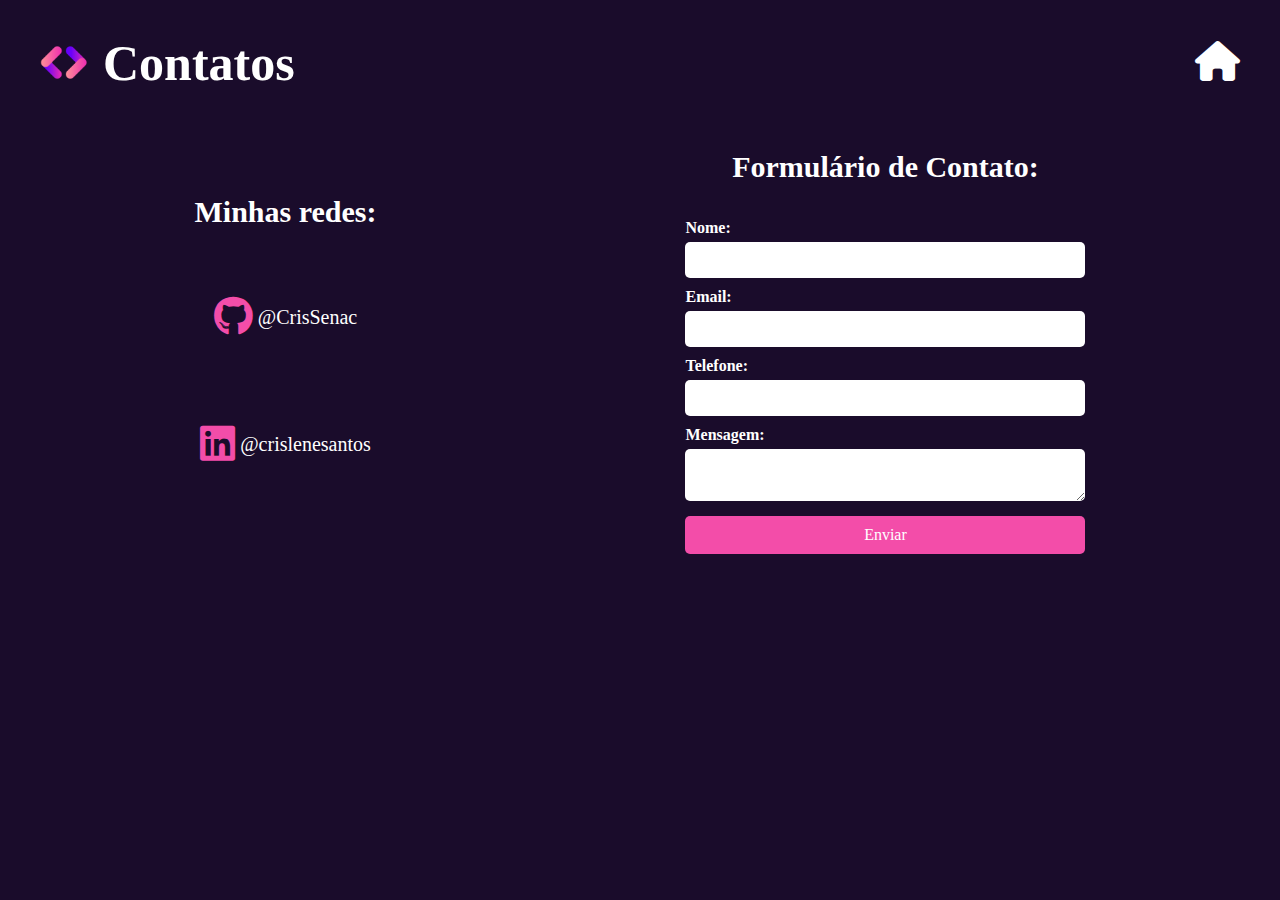
==== contatos.html @ e1045071 "Meu portfolio" ====
<!DOCTYPE html>
<html lang="pt-BR">
<head>
    <meta charset="UTF-8">
    <meta name="viewport" content="width=device-width, initial-scale=1.0">
    <title>Contatos</title>
    <link rel="stylesheet" href="style.css">
    <link href="https://cdnjs.cloudflare.com/ajax/libs/font-awesome/6.0.0-beta3/css/all.min.css" rel="stylesheet" />
</head>
<body>
    <header class="header-principal">
        <div class="title-header">
            <img src="./images/logo.png" alt="Logo"/>
            <h1>Contatos</h1>
        </div>
        <a href="/index.html" class="link-icon">
            <i class="fa-solid fa-house"></i>
        </a>
    </header>
    <main class="main-contatos">
        <div class="div1-contatos">
            <h2>Minhas redes:</h2>
            <div class="icon-contatos">
                <a href="https://github.com/ProfaIngrid" target="_blank">
                    <span class="icon-contatos">
                        <i class="fa-brands fa-github"></i>
                    </span>
                    @CrisSenac
                </a>
            </div>
            <div class="icon-contatos">
                <a href="https://www.linkedin.com/in/crislene-santos-a837891b0/" target="_blank">
                    <span class="icon-contatos">
                        <i class="fa-brands fa-linkedin"></i>
                    </span>
                    @crislenesantos
                </a>
            </div>
        </div>
        <div class="div2-contatos">
            <h2>Formulário de Contato:</h2>
            <form>
                <div class="input-grupo">
                    <label>Nome:</label>
                    <input type="text">
                </div>
                <div class="input-grupo">
                    <label>Email:</label>
                    <input type="email">
                </div>
                <div class="input-grupo">
                    <label>Telefone:</label>
                    <input type="tel"/>
                </div>
                <div class="input-grupo">
                    <label>Mensagem:</label>
                    <textarea></textarea>
                </div>
                <button class="envia-form">Enviar</button>
            </form>
        </div>
    </main>
</body>
</html>
---- style.css ----
/*padronização para TODOS os elementos*/
* {
    color: #ffffff; /*cor da letra(fonte)*/
    font-family: 'Segoe UI', 'Roboto';
}

/*estilizando o body*/
body {
    background-color: #1a0c2b; /*cor de fundo*/
    min-height: 100vh;
    margin: 0;
    display: flex;
    flex-direction: column;
    padding: 0 40px;
}

.body-home {
    justify-content: center;
}

.titulo-principal {
    font-size: 100px;
}

.titulo-principal span{
    color: #F34DA9;
}

.container-home {
    display: flex; /*permite movimentar os elementos*/
    align-items: center; /*centraliza verticalmente*/
    justify-content: space-between;
}

.container-home img {
    width: 20%; /*largura*/
    height: 20%; /*altura*/
}

.titulo-secundario{
    font-size: 35px;
}

.menu{
    margin-top: 50px;
}

.menu a{
    text-decoration: none;
    font-size: 25px;
    border-left: #F34DA9 3px solid;
    padding: 0 15px;
}

.menu a:first-child{
    border: none;
    padding-left: 0;
}

.header-principal{
    display: flex;
    justify-content: space-between;
    align-items: center;
}

.title-header{
    display: flex;
    align-items: center;
}

.title-header img {
    width: 10%;
    height: 30%;
    margin-right: 15px;
}

.title-header h1 {
    font-size: 50px;
}

p {
    font-size: 19px;
    text-align: justify;
}

.main-info {
    margin: 0 70px;
}

.link-icon{
    font-size: 40px;
}

.link-icon i:hover{
    color: #F34DA9;
}

.card-projeto {
    background-color: #a013dd21;
    border: 4px  #9F13DD solid;
    padding: 0 15px;
    border-radius: 10px;
    width: 25%;
}

.card-projeto h3 {
    border-bottom: 1px  #F34DA9 solid;
    padding: 20px 0;
    margin: 0px;
    text-align: center;
    font-size: 30px;
}

.main-projeto {
    display: flex;
    justify-content: space-between;
}
.main-habilidade{
    display: flex;
    justify-content: space-around;
}
.div-habilidades{
    width: 18%;
    display: flex;
    flex-direction: column;
    align-items: center;
}
.div-habilidades img{
    width: 50%;
}
.main-contatos{
    display: flex;
    justify-content: space-around;
}

.div1-contatos {
    display: flex;
    flex-direction: column;
    justify-content: center;
    align-items: center;
}

.div1-contatos h2{
    font-size: 30px;
}

.div1-contatos a{
    font-size: 20px;
    text-decoration: none;
    display: flex;
    align-items: center;
}

.div1-contatos a:hover{
    color: #F34DA9;
}

.icon-contatos, .fa-brands, .fab{
    font-size: 40px;
    color: #F34DA9;
    margin-right: 5px;
}

.icon-contatos {
    margin: 20px 0;
}

.div2-contatos {
    width: 50%;
    max-width: 400px;
}

.div2-contatos h2 {
    font-size: 30px;
    text-align: center;
}

.input-grupo {
    display: flex;
    flex-direction: column;
}

.input-grupo label {
    margin-bottom: 5px;
    font-weight: bold;
    margin-top: 10px;
}

.input-grupo input, .input-grupo textarea {
    padding: 10px;
    border: 1px #ccc;
    border-radius: 5px;
    color: #1a0c2b;
    box-sizing: border-box;
}

.envia-form {
    margin-top: 15px;
    width: 100%;
    padding: 10px;
    background-color: #F34DA9;
    font-size: 16px;
    border: none;
    border-radius: 5px;
    cursor: pointer;
}

.envia-form:hover {
    background-color: #f34da987;
}


/* RESPONSIVIDADE*/

/* Extra small devices (phones, 600px and down) */
@media only screen and (max-width: 600px) {
    .titulo-principal {
        font-size: 30px;
        text-align: center;
    }
    .container-home {
        flex-direction: column-reverse;
        justify-content: center;
    }
    .container-home img{
        width: 50%;
    }
    .titulo-secundario{
        font-size: 15px;
        text-align: center;
    }
    .menu a{
        font-size: 15px;
        border-bottom: #F34DA9 1px solid;
        border-left: none;
        padding: 0;
        margin: 3px 0;
    }
    .menu a:first-child{
        border-bottom: #F34DA9 1px solid;
    }
    .menu{
        display: flex;
        flex-direction: column;
    }
    .title-header h1{
        font-size: 25px;
    }
    .title-header img{
        width: 15%;
        margin-right: 5px;
    }
    .link-icon{
        font-size: 20px;
    }
    body {
        padding: 0 20px;
    }
    .main-info{
        margin: 0 10px;
    }
    p {
        font-size: 12px;
    }
    .main-projeto{
        flex-direction: column;
    }
    .card-projeto{
        width: auto;
        margin-bottom: 15px;
    }
    .card-projeto h3{
        font-size: 20px;
        padding: 5px 0;
    }
    .main-habilidade{
        flex-direction: column;
        align-items: center;
        margin-bottom: 20px;
    }
    .div-habilidades{
        width: 50%;
    }
    .main-contatos{
        flex-direction: column-reverse;
    }
    .div2-contatos {
        width: 100%;
    }
    .div1-contatos h2, .div2-contatos h2 {
        font-size: 20px;
    }
    .input-grupo {
        font-size: 14px;
    }
    .input-grupo input, .input-grupo textarea, .envia-form {
        padding: 5px;
    }
    .icon-contatos {
        margin: 0;
    }
    .div1-contatos a {
        font-size: 16px;
    }
    .icon-contatos, .fa-brands, .fab {
        font-size: 30px;
    }
    .div1-contatos h2 {
        margin-top: 30px;
        margin-bottom: 10px;
    }
}

/* Small devices (portrait tablets and large phones, 600px and up) */
@media only screen and (min-width: 600px) {}

/* Medium devices (landscape tablets, 768px and up) */
@media only screen and (min-width: 768px) {}
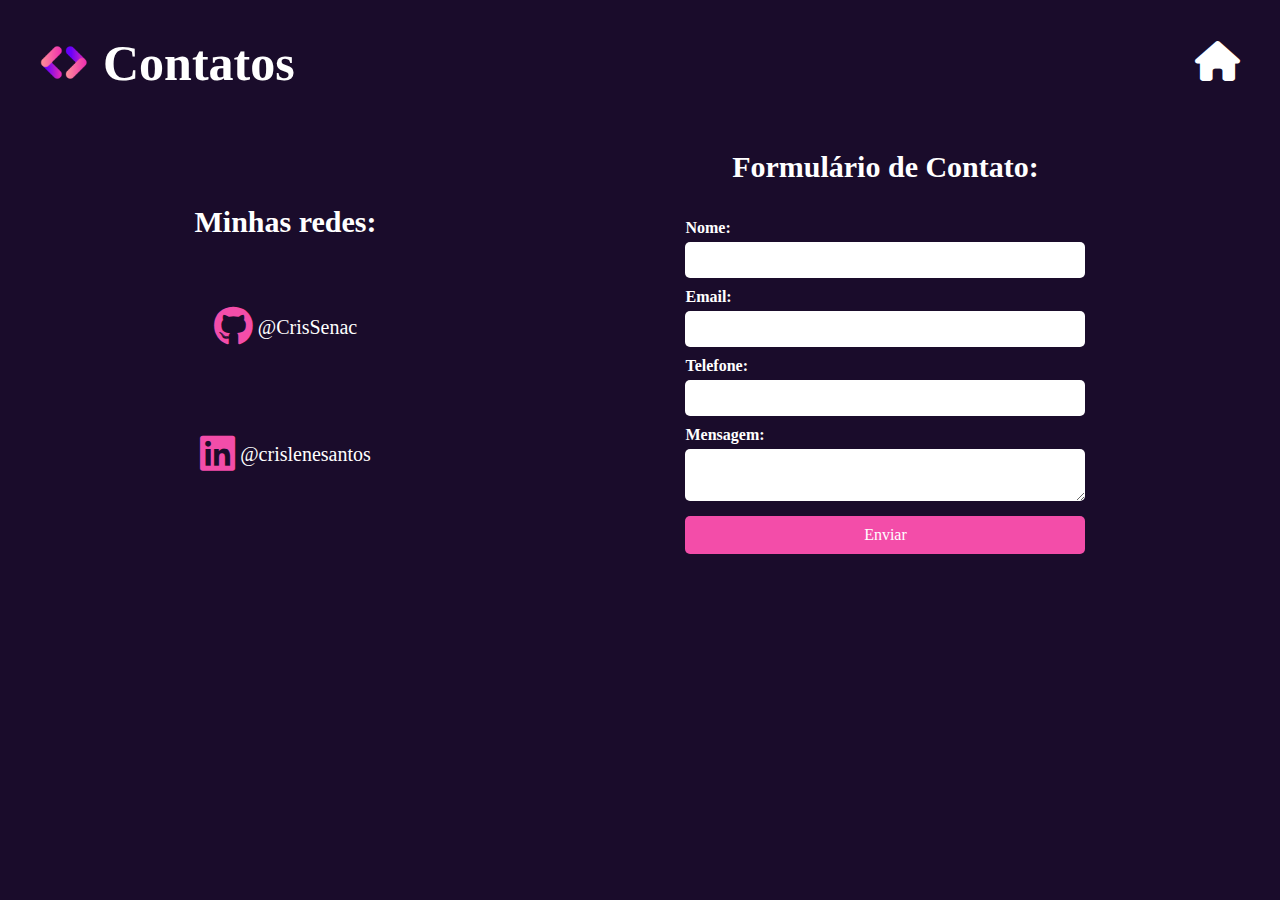
==== commit e615b746: "javascript" ====
--- a/contatos.html
+++ b/contatos.html
@@ -21,7 +21,7 @@
         <div class="div1-contatos">
             <h2>Minhas redes:</h2>
             <div class="icon-contatos">
-                <a href="https://github.com/ProfaIngrid" target="_blank">
+                <a href="https://github.com/CrisSenac" target="_blank">
                     <span class="icon-contatos">
                         <i class="fa-brands fa-github"></i>
                     </span>
@@ -42,23 +42,25 @@
             <form>
                 <div class="input-grupo">
                     <label>Nome:</label>
-                    <input type="text">
+                    <input type="text" id="nome">
                 </div>
                 <div class="input-grupo">
                     <label>Email:</label>
-                    <input type="email">
+                    <input type="email" id="email">
                 </div>
                 <div class="input-grupo">
                     <label>Telefone:</label>
-                    <input type="tel"/>
+                    <input type="tel" id="telefone"/>
                 </div>
                 <div class="input-grupo">
                     <label>Mensagem:</label>
-                    <textarea></textarea>
+                    <textarea id="mensagem"></textarea>
                 </div>
-                <button class="envia-form">Enviar</button>
+                <button class="envia-form" onclick="verificarCampos(event);">Enviar</button>
+                <p id="mensagemObt"></p>
             </form>
         </div>
     </main>
 </body>
+<script src="./script.js"></script>
 </html>